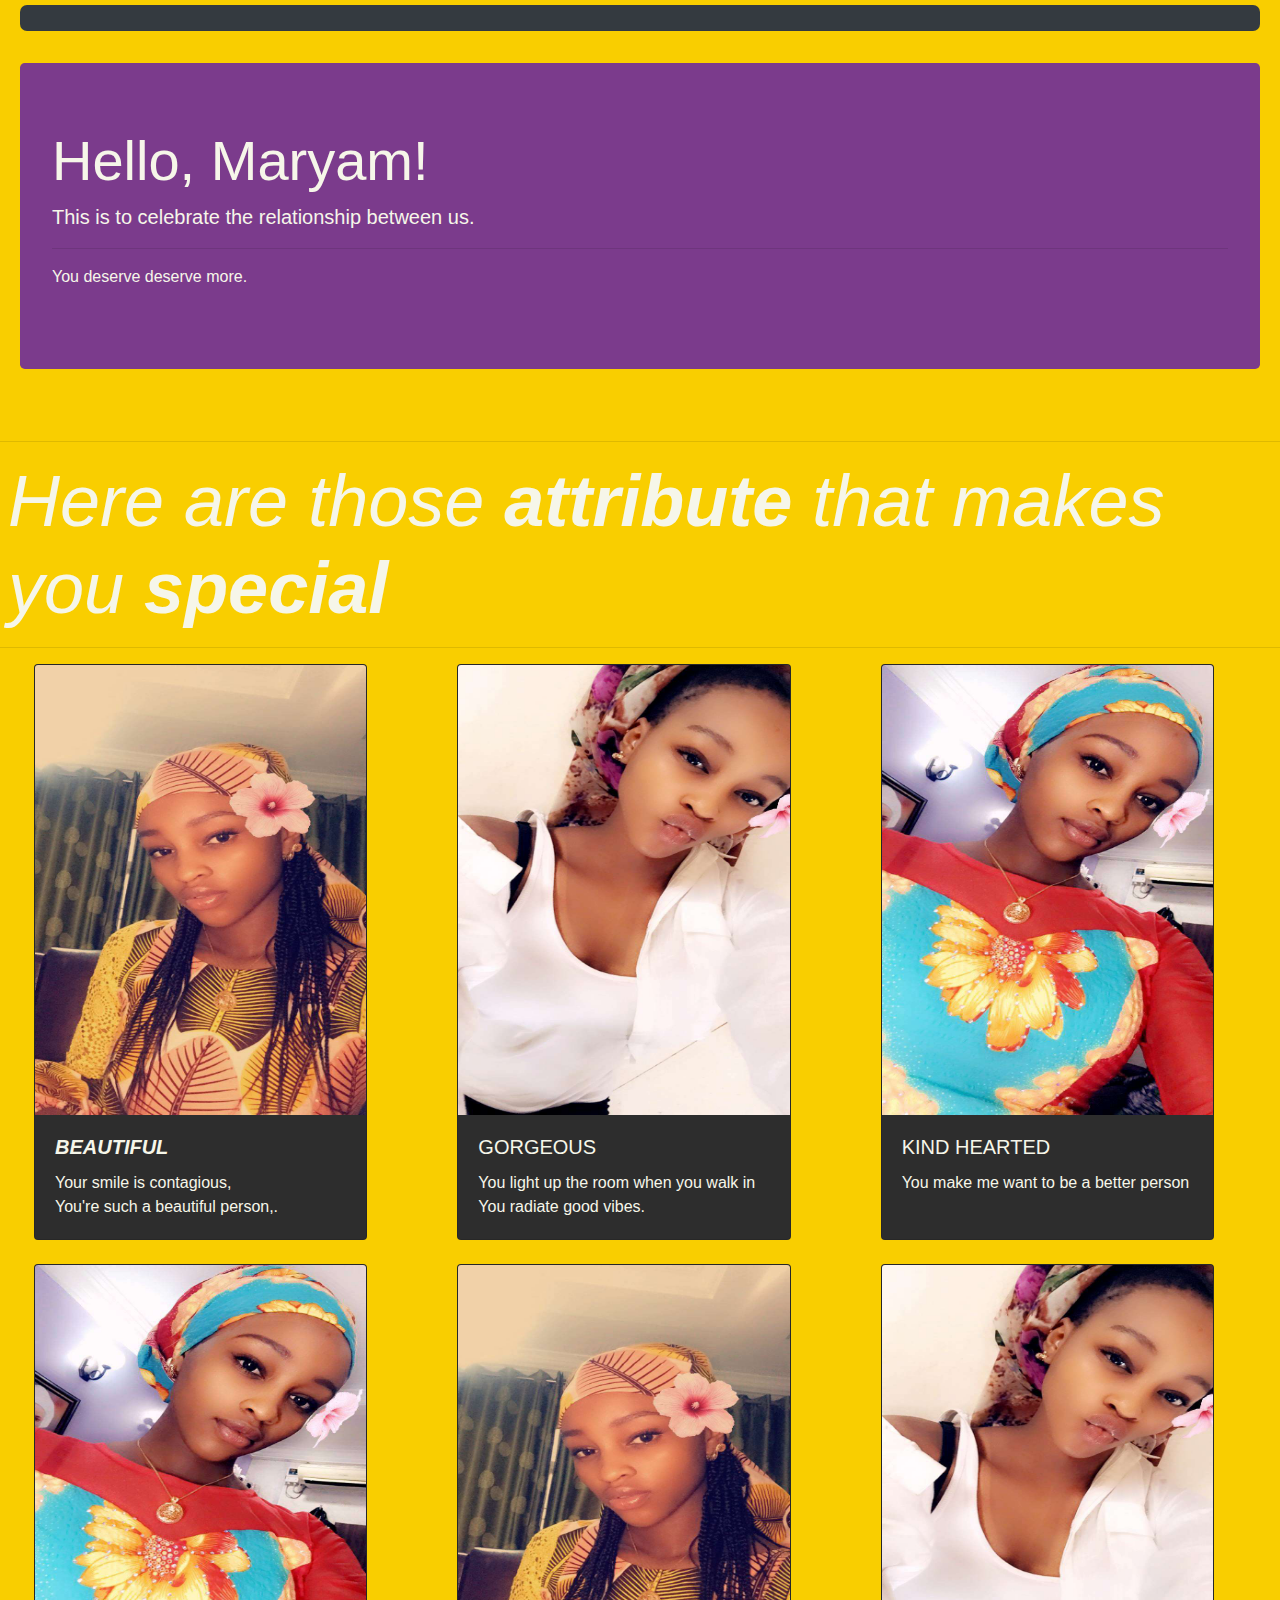
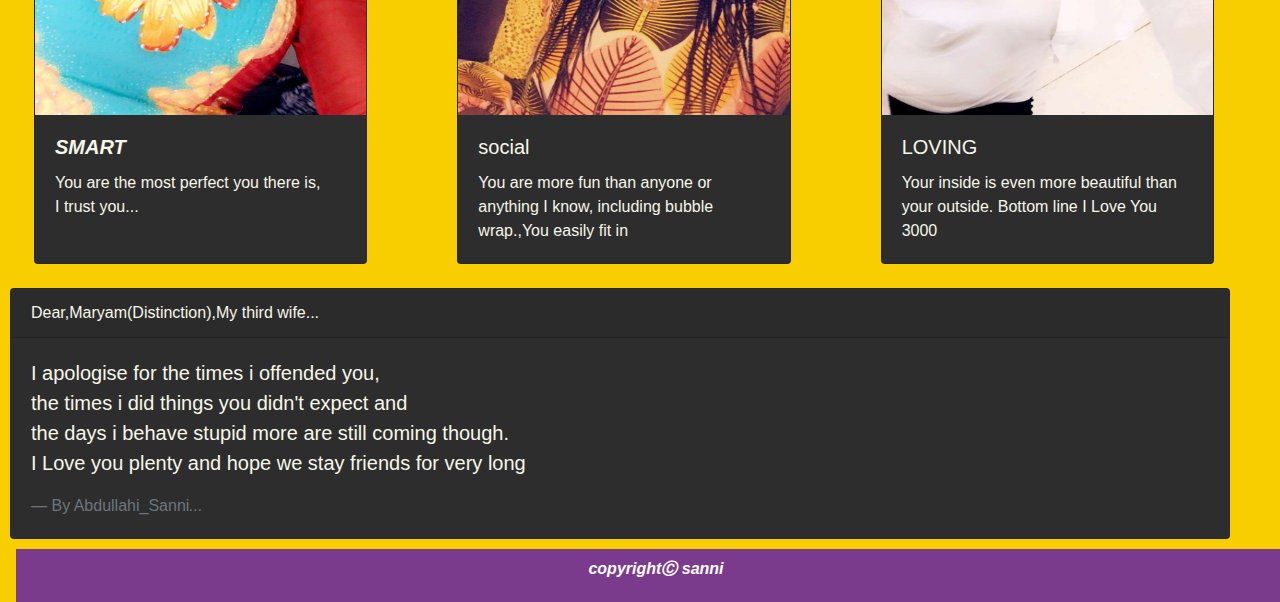
==== index.html @ c771b52a "first commit" ====
<!DOCTYPE html>
<html lang="en">
<head>
    <meta charset="UTF-8">
    <meta name="viewport" content="width=device-width, initial-scale=1.0">
    <meta http-equiv="X-UA-Compatible" content="ie=edge">
    <title>Document</title>
    <link rel="stylesheet" href="assets/css/bootstrap.min.css">
    <link rel="stylesheet" href="assets/css/style.css">
    <link rel="stylesheet" href="assets/fonts/css/all.min.css">
</head>
<body>
    <!-- navbar -->
    <nav class="navbar navbar-light bg-light mb-2 bg-dark">
                <span class="navbar-brand mb-0 h1 ">  </span>
              </nav>
              <br>
              <!-- navbar -->
              <!-- jumbotron -->
     <div class="jumbotron ">
            <h1 class="display-4">Hello, Maryam!</h1>
            <p class="lead">This is to celebrate the relationship between us.  </p>
            <!-- <hr class="my-4"> -->
            <hr>
            <p>You deserve deserve more.</p>
            
          </div>
          <br>
          <hr >
          <p class="px-2 display-3"> <i><b>    Here are those <i><b>attribute</b></i> that makes 
            you <i><b>special</b></i></b></i></p>
            <!-- jumbotron -->
         <hr>

          

          <!--start card-->
          <div class=" row row-cols-1 row-cols-md-3">
                <div class="col mb-4 ml-4 ml-4">
                  <div class="card h-100">
                    <img src="assets/img/Snapchat-493861845.jpg" height="450px" width="400px"
                      class="card-img-top" alt="./..">
                    <div class="card-body">
                      <h5 class="card-title"><I><b>BEAUTIFUL</b></I></h5>
                      <p class="card-text">Your smile is contagious,<br>
                        You're such a beautiful person,.</p>
                    </div>
                  </div>
                </div>
                <div class="col mb-4">
                  <div class="card h-100">
                    <img src="assets/img/Snapchat-1523538218.jpg" height="450px" width="400px" class="card-img-top" alt="./..">
                    <div class="card-body ">
                      <h5 class="card-title">GORGEOUS</h5>
                      <p class="card-text">You light up the room when you walk in 
                          You radiate good vibes.</p>
                    </div>
                  </div>
                </div>
                <div class="col mb-4 mr-3">
                  <div class="card h-100">
                    <img src="assets/img/Snapchat-647247145.jpg" height="450px" width="400px" class="card-img-top" alt="/assets/img/IMG-20191207-WA0005.jpg">
                    <div class="card-body">
                      <h5 class="card-title">KIND HEARTED</h5>
                      <p class="card-text"> You make me want to be a better person</p>
                    </div>
                  </div>
                </div>


     
                          
              </div>
            
                      
          <!--end card-->
  


          
          <!--start card-->
          <div class=" row row-cols-1 row-cols-md-3">
                <div class="col mb-4 ml-4">
                  <div class="card h-100">
                    <img src="assets/img/Snapchat-647247145.jpg" height="450px" width="400px"  class="card-img-top" alt="./..">
                    <div class="card-body">
                      <h5 class="card-title"><I><b>SMART</b></I></h5>
                      <p class="card-text">You are the most perfect you there is,<br>
                        I trust you...</p>
                    </div>
                  </div>
                </div>
                <div class="col mb-4">
                  <div class="card h-100">
                    <img src="assets/img/Snapchat-493861845.jpg" height="450px" width="400px" class="card-img-top" alt="./..">
                    <div class="card-body">
                      <h5 class="card-title">social</h5>
                      <p class="card-text">You are more fun than anyone or anything 
                          I know, including bubble wrap.,You easily fit in</p>
                    </div>
                  </div>
                </div>
                <div class="col mb-4 mr-3">
                  <div class="card h-100">
                    <img src="assets/img/Snapchat-1523538218.jpg" height="450px" width="400px" class="card-img-top" alt="/assets/img/IMG-20191207-WA0005.jpg">
                    <div class="card-body">
                      <h5 class="card-title">LOVING</h5>
                      <p class="card-text">Your inside is even more beautiful than your outside.
                          Bottom line I Love You 3000
                      </p>
                    </div>
                  </div>
                </div>
                <br>
                
                <!-- <div class="card">
                        <div class="card-header">
                          Dear,
                        </div>
                        <div class="card-body">
                          <blockquote class="blockquote mb-0">
                            <p>I apologise for the times i offende u,the times i did things u didn't expect and the days i behave stupid.</p>
                            <footer class="blockquote-footer">By Bsrsamad<cite title="Source Title">...</cite></footer>
                          </blockquote>
                        </div>
                      </div> -->
                    </div>
            
                      
                    <!--end card-->

<div class="card ">
                        <div class="card-header">
                          Dear,Maryam(Distinction),My third wife...
                        </div>
                        <div class="card-body">
                          <blockquote class="blockquote mb-0">
                            <p>I apologise for the times i offended you,<br>
                                the times i did things you didn't expect and<br>
                                 the days i behave stupid more are still coming though.<br>
                                I Love you plenty and hope we stay friends for very long</p>
                            <footer class="blockquote-footer">By Abdullahi_Sanni<cite title="Source Title">...</cite></footer>
                          </blockquote>
                        </div>
                      </div>

                <div class="footer mx-3 pt-2">
                        <p><i><b>copyright&#x24B8; sanni</b></p>
                      </div>
    <script src="assets/js/jquery.js"></script>
    <script src="assets/js/bootstrap.min.js"></script>
    <script src="assets/js/popper.js"></script>
    <script src="assets/js/mine.js"></script>
</body>
</html>
---- assets/css/style.css ----
body{
    background: #F9CE00;
    color: #f6f6e9;
} 
.navbar{
    margin-left: 20px;
    margin-right: 20px;
    margin-top: 5px;
    border-radius: 7PX;
}
.header{
  color:rgba(245,88,123,1);
  font:monospace;
  padding-left: 500px;
}
.jumbotron{
    background:#7B3B8C;
    margin-left: 20px;
    margin-right: 20px;
}
.row{
    color:#f5587b;
}
.card{
    margin-left: 10px;
    margin-right: 50px;
    background:#2d2d2d;
    color: #f6f6e9;
}
.footer {
    /* position: fixed; */
    left: 0;
    bottom: 0;
    width: 100%;
    background-color:#7B3B8C;
    color: white;
    text-align: center;
    padding-bottom: 5px;
    margin-top: 10px;
  }
  .est{
      height:400px;
      width:400px;
      background: #7B3B8C;
       border: 5px 5px solid  #ff8a5c; 
      border-radius: 10px;
       margin-top: 150px; 
       color:#f6f6e9;
  }
.efs{
    margin-left: 9px;
    color:#2d2d2d;
}
.set{
    margin-left: 85px;
    border: 10px solid white;
    border-radius: 7px;
    
    
}
.abd{
    margin-left: 20px;
    color: #2d2d2d;
}
.lahi{
   color: aliceblue;
    margin-left: 60px;
}
a:hover{
    text-decoration: none;
    color: #2d2d2d;
    cursor: pointer;
}
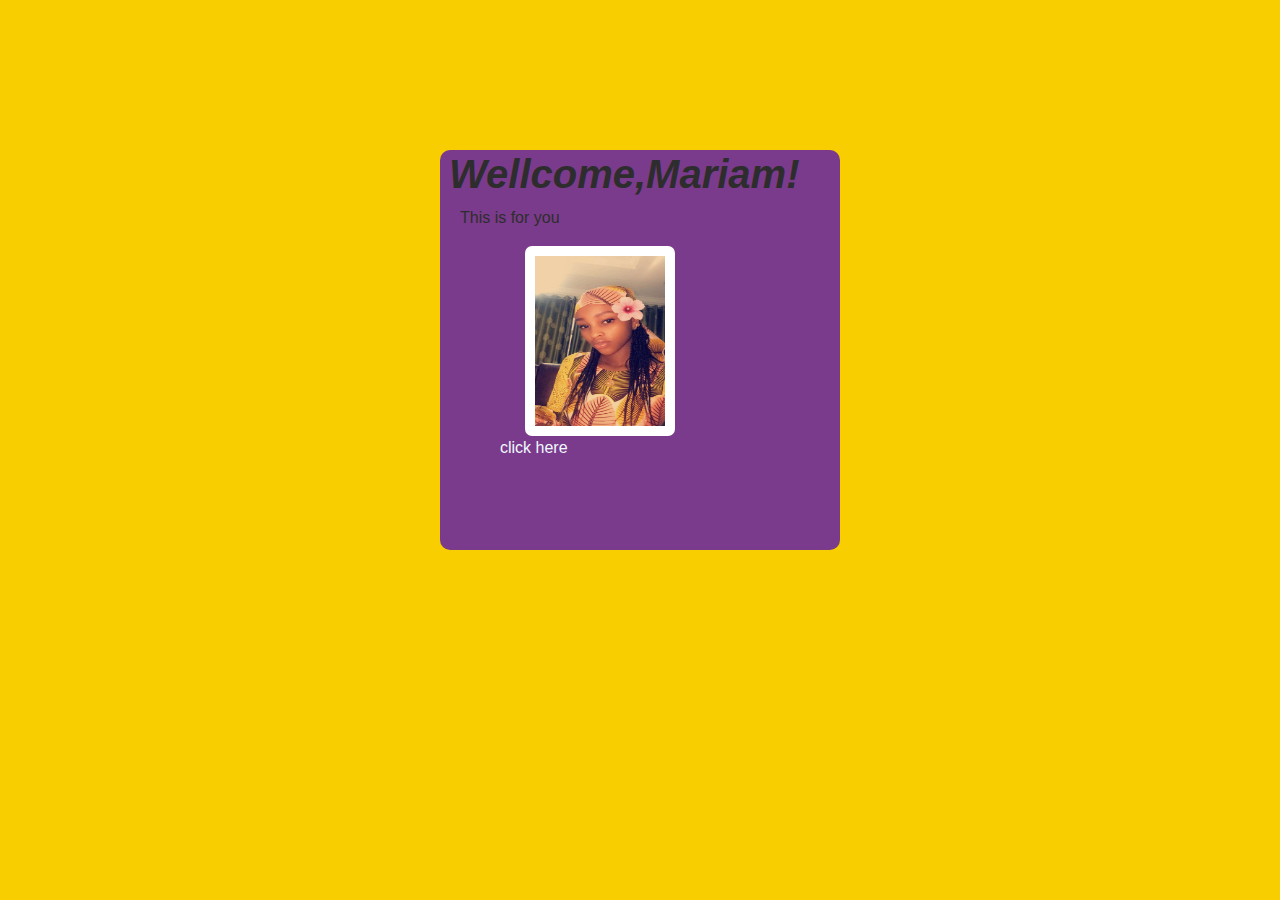
==== commit cf2ba550: "changing link and title" ====
--- a/index.html
+++ b/index.html
@@ -4,157 +4,27 @@
     <meta charset="UTF-8">
     <meta name="viewport" content="width=device-width, initial-scale=1.0">
     <meta http-equiv="X-UA-Compatible" content="ie=edge">
-    <title>Document</title>
+    <title>my mariam</title>
     <link rel="stylesheet" href="assets/css/bootstrap.min.css">
     <link rel="stylesheet" href="assets/css/style.css">
     <link rel="stylesheet" href="assets/fonts/css/all.min.css">
 </head>
 <body>
-    <!-- navbar -->
-    <nav class="navbar navbar-light bg-light mb-2 bg-dark">
-                <span class="navbar-brand mb-0 h1 ">  </span>
-              </nav>
-              <br>
-              <!-- navbar -->
-              <!-- jumbotron -->
-     <div class="jumbotron ">
-            <h1 class="display-4">Hello, Maryam!</h1>
-            <p class="lead">This is to celebrate the relationship between us.  </p>
-            <!-- <hr class="my-4"> -->
-            <hr>
-            <p>You deserve deserve more.</p>
-            
-          </div>
-          <br>
-          <hr >
-          <p class="px-2 display-3"> <i><b>    Here are those <i><b>attribute</b></i> that makes 
-            you <i><b>special</b></i></b></i></p>
-            <!-- jumbotron -->
-         <hr>
 
-          
+<div class="container">
+    <div class="est mx-auto">
+ <h1 class="efs "><i><b>Wellcome,Mariam!</b></i></h1>
+<p class="abd">This is for you</p>
 
-          <!--start card-->
-          <div class=" row row-cols-1 row-cols-md-3">
-                <div class="col mb-4 ml-4 ml-4">
-                  <div class="card h-100">
-                    <img src="assets/img/Snapchat-493861845.jpg" height="450px" width="400px"
-                      class="card-img-top" alt="./..">
-                    <div class="card-body">
-                      <h5 class="card-title"><I><b>BEAUTIFUL</b></I></h5>
-                      <p class="card-text">Your smile is contagious,<br>
-                        You're such a beautiful person,.</p>
-                    </div>
-                  </div>
-                </div>
-                <div class="col mb-4">
-                  <div class="card h-100">
-                    <img src="assets/img/Snapchat-1523538218.jpg" height="450px" width="400px" class="card-img-top" alt="./..">
-                    <div class="card-body ">
-                      <h5 class="card-title">GORGEOUS</h5>
-                      <p class="card-text">You light up the room when you walk in 
-                          You radiate good vibes.</p>
-                    </div>
-                  </div>
-                </div>
-                <div class="col mb-4 mr-3">
-                  <div class="card h-100">
-                    <img src="assets/img/Snapchat-647247145.jpg" height="450px" width="400px" class="card-img-top" alt="/assets/img/IMG-20191207-WA0005.jpg">
-                    <div class="card-body">
-                      <h5 class="card-title">KIND HEARTED</h5>
-                      <p class="card-text"> You make me want to be a better person</p>
-                    </div>
-                  </div>
-                </div>
+ <img src="assets/img/Snapchat-493861845.jpg" height="190px" width="150px"
+  alt="mariams image" class="set">
+  <br>
+  <a href="first.html "class="lahi my-5">click here</a>
+    </div>
+</div>
 
 
-     
-                          
-              </div>
-            
-                      
-          <!--end card-->
-  
 
 
-          
-          <!--start card-->
-          <div class=" row row-cols-1 row-cols-md-3">
-                <div class="col mb-4 ml-4">
-                  <div class="card h-100">
-                    <img src="assets/img/Snapchat-647247145.jpg" height="450px" width="400px"  class="card-img-top" alt="./..">
-                    <div class="card-body">
-                      <h5 class="card-title"><I><b>SMART</b></I></h5>
-                      <p class="card-text">You are the most perfect you there is,<br>
-                        I trust you...</p>
-                    </div>
-                  </div>
-                </div>
-                <div class="col mb-4">
-                  <div class="card h-100">
-                    <img src="assets/img/Snapchat-493861845.jpg" height="450px" width="400px" class="card-img-top" alt="./..">
-                    <div class="card-body">
-                      <h5 class="card-title">social</h5>
-                      <p class="card-text">You are more fun than anyone or anything 
-                          I know, including bubble wrap.,You easily fit in</p>
-                    </div>
-                  </div>
-                </div>
-                <div class="col mb-4 mr-3">
-                  <div class="card h-100">
-                    <img src="assets/img/Snapchat-1523538218.jpg" height="450px" width="400px" class="card-img-top" alt="/assets/img/IMG-20191207-WA0005.jpg">
-                    <div class="card-body">
-                      <h5 class="card-title">LOVING</h5>
-                      <p class="card-text">Your inside is even more beautiful than your outside.
-                          Bottom line I Love You 3000
-                      </p>
-                    </div>
-                  </div>
-                </div>
-                <br>
-                
-                <!-- <div class="card">
-                        <div class="card-header">
-                          Dear,
-                        </div>
-                        <div class="card-body">
-                          <blockquote class="blockquote mb-0">
-                            <p>I apologise for the times i offende u,the times i did things u didn't expect and the days i behave stupid.</p>
-                            <footer class="blockquote-footer">By Bsrsamad<cite title="Source Title">...</cite></footer>
-                          </blockquote>
-                        </div>
-                      </div> -->
-                    </div>
-            
-                      
-                    <!--end card-->
-
-<div class="card ">
-                        <div class="card-header">
-                          Dear,Maryam(Distinction),My third wife...
-                        </div>
-                        <div class="card-body">
-                          <blockquote class="blockquote mb-0">
-                            <p>I apologise for the times i offended you,<br>
-                                the times i did things you didn't expect and<br>
-                                 the days i behave stupid more are still coming though.<br>
-                                I Love you plenty and hope we stay friends for very long</p>
-                            <footer class="blockquote-footer">By Abdullahi_Sanni<cite title="Source Title">...</cite></footer>
-                          </blockquote>
-                        </div>
-                      </div>
-
-                <div class="footer mx-3 pt-2">
-                        <p><i><b>copyright&#x24B8; sanni</b></p>
-                      </div>
-    <script src="assets/js/jquery.js"></script>
-    <script src="assets/js/bootstrap.min.js"></script>
-    <script src="assets/js/popper.js"></script>
-    <script src="assets/js/mine.js"></script>
-</body>
-</html>
-
-
-  
-
-   +    </body>
+    </html>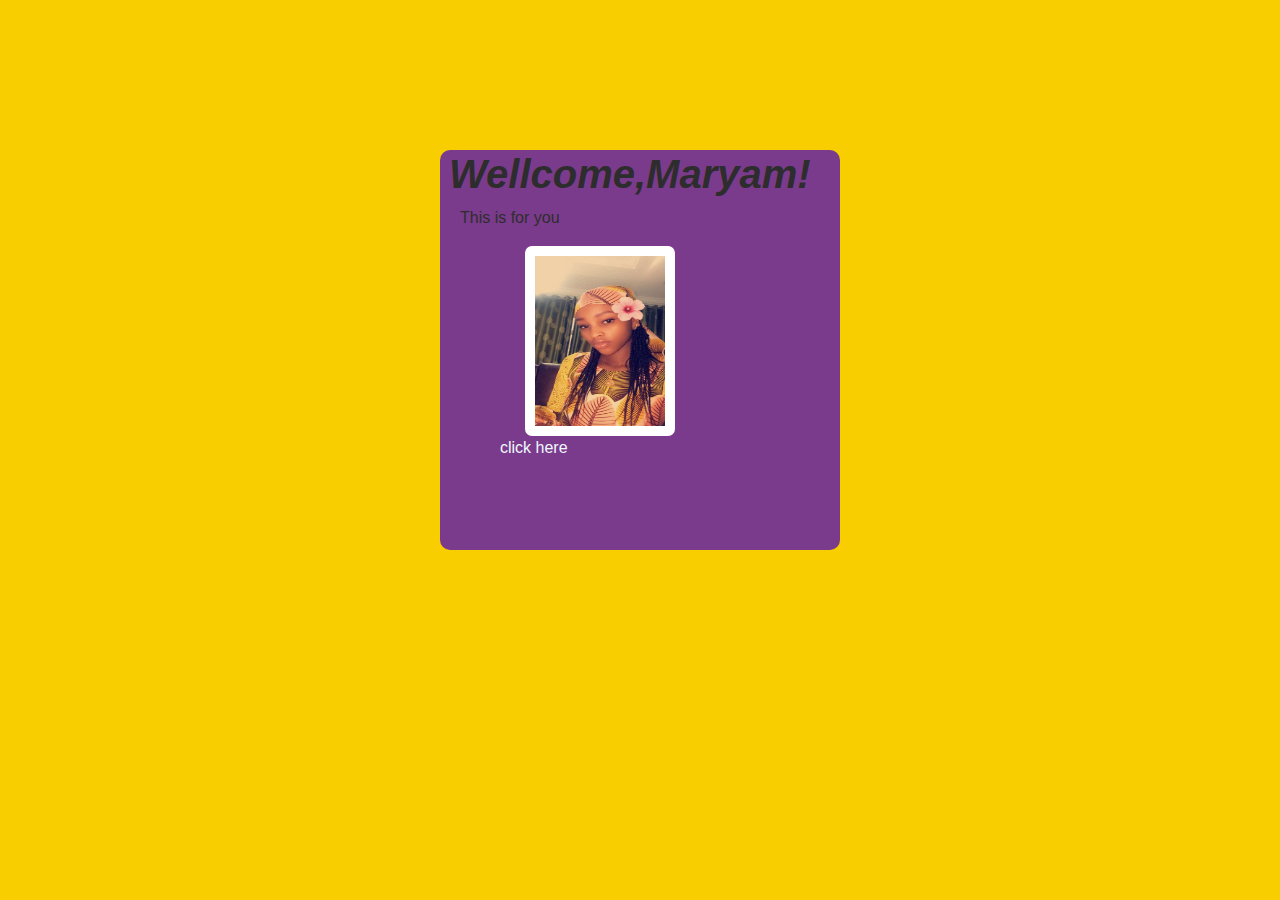
==== commit d550d49c: "changing y" ====
--- a/index.html
+++ b/index.html
@@ -13,7 +13,7 @@
 
 <div class="container">
     <div class="est mx-auto">
- <h1 class="efs "><i><b>Wellcome,Mariam!</b></i></h1>
+ <h1 class="efs "><i><b>Wellcome,Maryam!</b></i></h1>
 <p class="abd">This is for you</p>
 
  <img src="assets/img/Snapchat-493861845.jpg" height="190px" width="150px"
